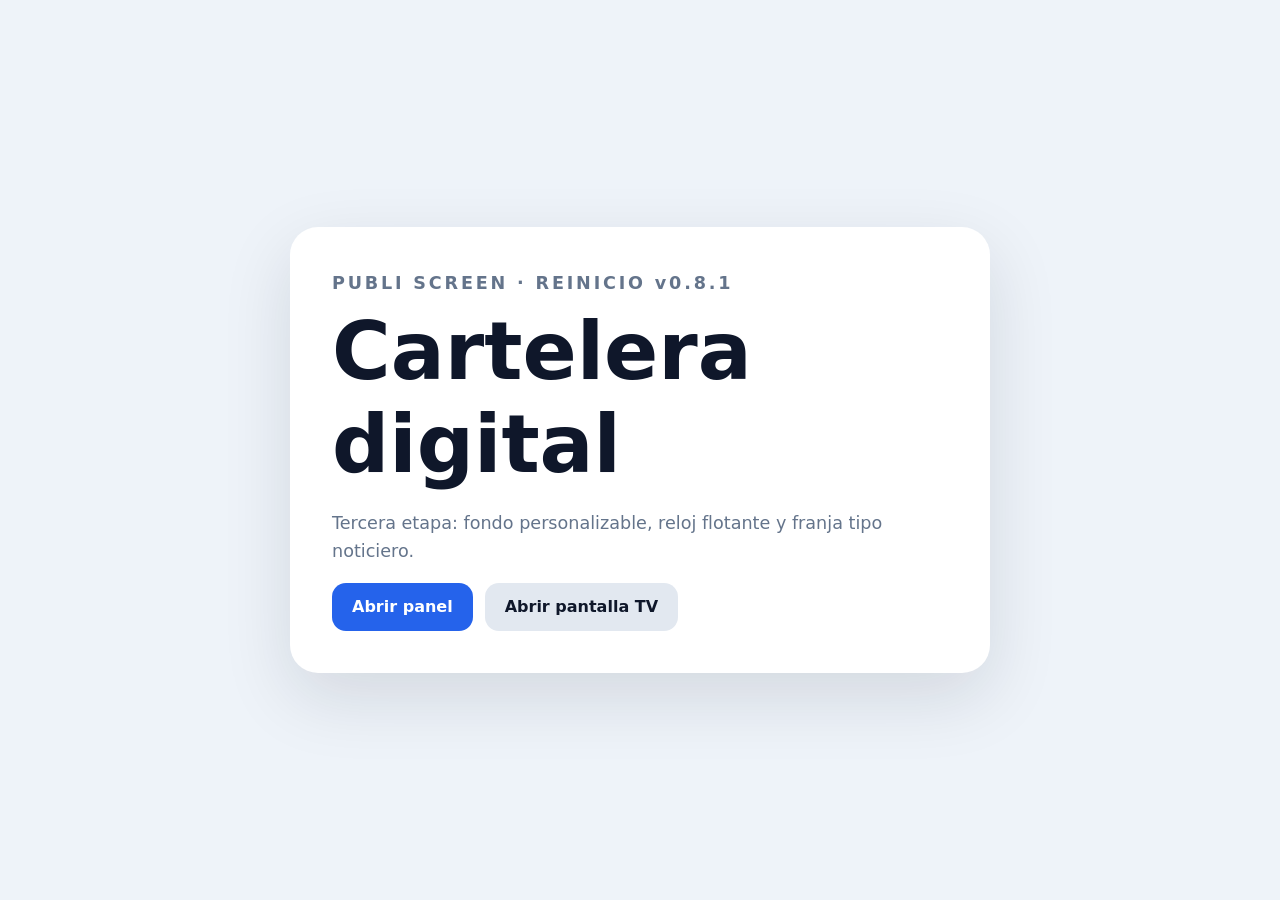
==== index.html @ 949a7314 "PUBLI SCREEN reinicio v0.8.1 - Recuperacion de TV" ====
<!doctype html>
<html lang="es">
<head>
  <meta charset="utf-8">
  <meta name="viewport" content="width=device-width,initial-scale=1">
  <title>PUBLI SCREEN — Reinicio</title>
  <link rel="stylesheet" href="styles.css">
</head>
<body class="landing">
  <main class="landing-card">
    <p class="eyebrow">PUBLI SCREEN · REINICIO v0.8.1</p>
    <h1>Cartelera digital</h1>
    <p>Tercera etapa: fondo personalizable, reloj flotante y franja tipo noticiero.</p>
    <div class="landing-actions">
      <a class="button primary" href="admin.html">Abrir panel</a>
      <a class="button secondary" href="tv.html">Abrir pantalla TV</a>
    </div>
  </main>
</body>
</html>
---- styles.css ----
* {
  box-sizing: border-box;
}

:root {
  font-family: Inter, ui-sans-serif, system-ui, -apple-system, BlinkMacSystemFont, "Segoe UI", sans-serif;
  color: #0f172a;
  background: #eef3f9;
}

body {
  margin: 0;
}

.hidden {
  display: none !important;
}

button,
input,
textarea,
select {
  font: inherit;
}

.button {
  display: inline-flex;
  min-height: 48px;
  padding: 12px 20px;
  align-items: center;
  justify-content: center;
  border: 0;
  border-radius: 14px;
  font-weight: 800;
  text-decoration: none;
  cursor: pointer;
}

.button.primary {
  color: white;
  background: #2563eb;
}

.button.secondary,
.button.ghost {
  color: #0f172a;
  background: #e2e8f0;
}

.button:disabled {
  opacity: .6;
  cursor: wait;
}

.eyebrow {
  margin: 0 0 8px;
  color: #2563eb;
  font-size: .82rem;
  font-weight: 900;
  letter-spacing: .16em;
}

.landing {
  display: grid;
  min-height: 100vh;
  padding: 24px;
  place-items: center;
}

.landing-card {
  width: min(100%, 700px);
  padding: 42px;
  border-radius: 28px;
  background: white;
  box-shadow: 0 24px 70px rgba(15, 23, 42, .12);
}

.landing-card h1 {
  margin: 0;
  font-size: clamp(2.5rem, 7vw, 5rem);
}

.landing-card p {
  color: #64748b;
  font-size: 1.1rem;
  line-height: 1.6;
}

.landing-actions {
  display: flex;
  gap: 12px;
  flex-wrap: wrap;
}

.admin-page {
  min-height: 100vh;
  background: #eef3f9;
}

.admin-shell {
  width: min(100% - 24px, 920px);
  margin: 0 auto;
  padding: 28px 0 70px;
}

.admin-header {
  display: flex;
  margin-bottom: 22px;
  align-items: flex-start;
  justify-content: space-between;
  gap: 16px;
}

.admin-header h1,
.panel h2 {
  margin: 0;
}

.badge,
.count {
  display: inline-flex;
  padding: 10px 14px;
  border-radius: 999px;
  color: #475569;
  background: #e2e8f0;
  font-weight: 800;
}

.badge.connected {
  color: #166534;
  background: #dcfce7;
}

.panel {
  margin-bottom: 22px;
  padding: 26px;
  border-radius: 24px;
  background: white;
  box-shadow: 0 16px 40px rgba(15, 23, 42, .08);
}

.stack {
  display: grid;
  gap: 12px;
}

label {
  margin-top: 5px;
  font-weight: 800;
}

input,
textarea,
select {
  width: 100%;
  padding: 15px 16px;
  border: 2px solid #d7e0ec;
  border-radius: 14px;
  outline: none;
  background: white;
}

input:focus,
textarea:focus {
  border-color: #2563eb;
}

textarea {
  min-height: 100px;
  resize: vertical;
}

.two-columns {
  display: grid;
  grid-template-columns: 1fr 1fr;
  gap: 14px;
}

.field-help {
  margin: -4px 0 4px;
  color: #64748b;
  font-size: .9rem;
}

.section-title {
  display: flex;
  margin-bottom: 18px;
  align-items: flex-start;
  justify-content: space-between;
  gap: 14px;
}

.message {
  margin: 16px 0 0;
  padding: 14px 16px;
  border-radius: 14px;
  color: #166534;
  background: #dcfce7;
  font-weight: 700;
}

.message.error {
  color: #991b1b;
  background: #fee2e2;
}

.admin-image-preview {
  display: grid;
  min-height: 300px;
  padding: 14px;
  place-items: center;
  overflow: hidden;
  border-radius: 18px;
  background: #0f172a;
}

.admin-image-preview span {
  color: #94a3b8;
}

.admin-image-preview img {
  display: block;
  width: auto;
  height: auto;
  max-width: 100%;
  max-height: 420px;
  object-fit: contain;
}

.admin-image-preview:not(.empty) span {
  display: none;
}

.offers-list {
  display: grid;
  gap: 10px;
}

.offer-list-item {
  display: grid;
  grid-template-columns: 72px 1fr auto;
  min-width: 0;
  padding: 10px;
  align-items: center;
  gap: 14px;
  border: 1px solid #e2e8f0;
  border-radius: 16px;
}

.offer-list-item img {
  width: 72px;
  height: 72px;
  object-fit: contain;
  border-radius: 10px;
  background: #f8fafc;
}

.offer-list-item div {
  display: grid;
  min-width: 0;
  gap: 4px;
}

.offer-list-item span {
  color: #64748b;
}

.icon-button {
  padding: 10px;
  border: 0;
  border-radius: 10px;
  color: #991b1b;
  background: #fee2e2;
  font-weight: 800;
  cursor: pointer;
}

.empty-list {
  color: #64748b;
}

/* TV */
.tv-page {
  width: 100vw;
  height: 100vh;
  overflow: hidden;
  background: linear-gradient(135deg, #163c88, #5922b5);
}

.tv-pair-view,
.tv-empty-view {
  display: grid;
  width: 100%;
  height: 100%;
  padding: 5vw;
  place-content: center;
  text-align: center;
  color: white;
}

.tv-brand {
  margin: 0 0 12px;
  color: #93c5fd;
  font-weight: 900;
  letter-spacing: .2em;
}

.tv-pair-view h1,
.tv-empty-view h1 {
  margin: 0;
  font-size: clamp(3rem, 7vw, 7rem);
}

.tv-pair-view > p,
.tv-empty-view > p {
  font-size: clamp(1.2rem, 2.2vw, 2.2rem);
}

.pairing-code {
  margin: 32px auto;
  padding: 20px 42px;
  border: 3px solid rgba(255,255,255,.3);
  border-radius: 24px;
  background: rgba(255,255,255,.1);
  font-size: clamp(4rem, 10vw, 10rem);
  font-weight: 900;
  letter-spacing: .12em;
}

.tv-offer-view {
  position: relative;
  width: 100%;
  height: 100%;
  padding: clamp(18px, 3vh, 34px) clamp(24px, 3vw, 58px) clamp(28px, 4vh, 46px);
}

.offer-card {
  display: grid;
  grid-template-columns: minmax(0, 46%) minmax(0, 54%);
  width: 100%;
  height: 100%;
  min-height: 0;
  gap: clamp(18px, 2.4vw, 42px);
  padding: clamp(24px, 3vw, 54px);
  overflow: hidden;
  border-radius: clamp(24px, 3vw, 50px);
  background: white;
  box-shadow: 0 24px 70px rgba(0,0,0,.25);
}

.offer-copy {
  display: flex;
  min-width: 0;
  min-height: 0;
  flex-direction: column;
  justify-content: center;
  overflow: hidden;
}

.offer-label {
  width: fit-content;
  padding: 10px 18px;
  border-radius: 10px;
  background: #facc15;
  font-size: clamp(.8rem, 1.2vw, 1.35rem);
  font-weight: 950;
}

.offer-copy h1 {
  margin: clamp(14px, 2vh, 28px) 0 10px;
  overflow-wrap: anywhere;
  color: #07142d;
  font-size: clamp(2.6rem, 5.8vw, 7rem);
  line-height: .94;
}

.offer-copy > p {
  margin: 0 0 clamp(18px, 3vh, 34px);
  color: #374151;
  font-size: clamp(1rem, 1.8vw, 2rem);
  font-weight: 750;
  line-height: 1.25;
}

.price-grid {
  display: grid;
  grid-template-columns: 1fr 1fr;
  width: min(100%, 650px);
  gap: clamp(12px, 1.5vw, 24px);
}

.price-box {
  display: grid;
  min-height: clamp(120px, 19vh, 210px);
  padding: clamp(16px, 2vw, 30px);
  align-content: center;
  border-radius: clamp(18px, 2vw, 30px);
}

.price-box span {
  font-size: clamp(.85rem, 1.2vw, 1.4rem);
  font-weight: 950;
  letter-spacing: .08em;
}

.price-box strong {
  font-size: clamp(2.2rem, 4vw, 5rem);
  line-height: 1;
}

.price-box.previous {
  position: relative;
  color: white;
  background: #173f8b;
}

.price-box.previous::after {
  content: "";
  position: absolute;
  left: 12%;
  right: 12%;
  bottom: 42%;
  height: 6px;
  border-radius: 999px;
  background: #ef4444;
  transform: rotate(-10deg);
}

.price-box.current {
  background: #fbbf24;
}

.saving-box {
  display: flex;
  width: min(100%, 650px);
  margin-top: clamp(12px, 2vh, 24px);
  padding: clamp(14px, 1.7vw, 24px);
  align-items: baseline;
  gap: 12px;
  border-radius: clamp(16px, 2vw, 26px);
  color: #08783f;
  background: #dcfce7;
}

.saving-box span {
  font-size: clamp(1rem, 1.3vw, 1.55rem);
  font-weight: 950;
}

.saving-box strong {
  font-size: clamp(1.7rem, 2.6vw, 3.2rem);
}

.offer-image-frame {
  display: grid;
  width: 100%;
  height: 100%;
  min-width: 0;
  min-height: 0;
  padding: clamp(8px, 1vw, 18px);
  place-items: center;
  overflow: hidden;
  border: 1px solid #e2e8f0;
  border-radius: clamp(20px, 2.5vw, 38px);
  background: white;
}

.offer-image-frame img {
  display: block;
  width: auto;
  height: auto;
  max-width: 100%;
  max-height: 100%;
  object-fit: contain;
  object-position: center;
}

.tv-progress {
  position: absolute;
  right: 0;
  bottom: 0;
  left: 0;
  height: 8px;
  background: rgba(255,255,255,.22);
}

.tv-progress div {
  width: 100%;
  height: 100%;
  background: #facc15;
  transform-origin: left;
}

.slide-counter {
  position: absolute;
  top: 18px;
  right: 28px;
  color: white;
  font-size: clamp(1rem, 1.5vw, 1.6rem);
  font-weight: 900;
}

@keyframes progress {
  from { transform: scaleX(0); }
  to { transform: scaleX(1); }
}

@media (max-width: 700px) {
  .two-columns {
    grid-template-columns: 1fr;
  }

  .admin-header {
    flex-direction: column;
  }
}

@media (max-height: 760px) {
  .tv-offer-view {
    padding: 14px 24px 24px;
  }

  .offer-card {
    padding: 18px 24px;
  }

  .offer-copy h1 {
    font-size: clamp(2.2rem, 4.8vw, 5rem);
    margin-top: 10px;
  }

  .offer-copy > p {
    margin-bottom: 12px;
  }

  .price-box {
    min-height: 100px;
    padding: 13px 18px;
  }

  .saving-box {
    margin-top: 10px;
    padding: 10px 15px;
  }
}


/* REINICIO v0.2 — LISTA DE REPRODUCCIÓN */
.offer-list-item {
  grid-template-columns: 42px 72px minmax(0, 1fr) auto;
}

.position-number {
  display: grid;
  width: 36px;
  height: 36px;
  place-items: center;
  border-radius: 999px;
  color: #1d4ed8;
  background: #dbeafe;
  font-weight: 900;
}

.offer-list-copy small {
  color: #64748b;
}

.offer-list-item.paused {
  opacity: .62;
  background: #f8fafc;
}

.playlist-actions {
  display: grid;
  grid-template-columns: repeat(2, minmax(42px, auto));
  gap: 7px;
}

.playlist-actions .icon-button {
  color: #0f172a;
  background: #e2e8f0;
}

.playlist-actions .delete-offer {
  color: #991b1b;
  background: #fee2e2;
}

.playlist-actions button:disabled {
  opacity: .35;
  cursor: not-allowed;
}

.offer-image-frame img {
  opacity: 1;
  transition: opacity .25s ease;
}

.offer-image-frame img.changing {
  opacity: .2;
}

@media (max-width: 700px) {
  .offer-list-item {
    grid-template-columns: 36px 64px minmax(0, 1fr);
  }

  .playlist-actions {
    grid-column: 1 / -1;
    grid-template-columns: repeat(4, 1fr);
  }
}

.background-preview{display:grid;min-height:280px;padding:12px;place-items:center;overflow:hidden;border-radius:18px;background:#0f172a}
.background-preview span{color:#94a3b8}.background-preview img{display:block;width:100%;max-height:420px;object-fit:contain}.background-preview:not(.empty) span{display:none}
.switch-row{display:flex;align-items:center;gap:12px}.switch-row input{width:22px;height:22px}
.tv-offer-view{position:relative;display:grid;width:100%;height:100%;padding:clamp(28px,4vh,54px) clamp(28px,4vw,72px) clamp(72px,10vh,110px);place-items:center;overflow:hidden;isolation:isolate}
.tv-background,.tv-background-shade{position:absolute;inset:0;z-index:-3}.tv-background{background-position:center;background-size:cover;background-repeat:no-repeat}.tv-background:not(.has-background){background:linear-gradient(135deg,#163c88,#5922b5)}.tv-background-shade{z-index:-2;background:rgba(4,15,40,.12)}
.offer-window{display:grid;grid-template-columns:minmax(0,46%) minmax(0,54%);width:min(100%,1720px);height:min(72vh,760px);min-height:0;gap:clamp(18px,2.4vw,42px);padding:clamp(24px,3vw,54px);overflow:hidden;border:1px solid rgba(255,255,255,.65);border-radius:clamp(24px,3vw,50px);background:rgba(255,255,255,.95);box-shadow:0 24px 70px rgba(0,0,0,.28);backdrop-filter:blur(5px)}
.floating-clock{position:absolute;top:clamp(16px,2.2vh,30px);right:clamp(24px,3vw,56px);display:grid;z-index:5;min-width:150px;padding:12px 18px;justify-items:end;border:1px solid rgba(255,255,255,.35);border-radius:18px;color:#fff;background:rgba(9,20,48,.7);box-shadow:0 10px 24px rgba(0,0,0,.22);backdrop-filter:blur(8px)}
.floating-clock strong{font-size:clamp(1.5rem,2.2vw,2.7rem);line-height:1}.floating-clock span{margin-top:4px;color:#dbeafe;font-size:clamp(.75rem,1vw,1.05rem);font-weight:750}
.slide-counter{position:absolute;top:clamp(18px,2.4vh,32px);left:clamp(24px,3vw,56px);z-index:5;padding:10px 15px;border-radius:999px;background:rgba(9,20,48,.66);backdrop-filter:blur(8px)}
.ticker-bar{position:absolute;right:0;bottom:8px;left:0;z-index:6;height:clamp(52px,7vh,76px);overflow:hidden;border-top:2px solid rgba(255,255,255,.45);border-bottom:2px solid rgba(255,255,255,.45);color:#fff;background:linear-gradient(90deg,#dc2626,#f59e0b);box-shadow:0 -10px 24px rgba(0,0,0,.18)}
.ticker-track{display:flex;width:max-content;height:100%;align-items:center;gap:80px;white-space:nowrap;font-size:clamp(1.1rem,1.7vw,2rem);font-weight:950;letter-spacing:.04em;will-change:transform}.ticker-track span{display:inline-block;padding-left:40px}
.ticker-track.running[data-direction="left"]{animation-name:tickerLeft;animation-timing-function:linear;animation-iteration-count:infinite}.ticker-track.running[data-direction="right"]{animation-name:tickerRight;animation-timing-function:linear;animation-iteration-count:infinite}
.ticker-track.running[data-speed="slow"]{animation-duration:34s}.ticker-track.running[data-speed="normal"]{animation-duration:22s}.ticker-track.running[data-speed="fast"]{animation-duration:13s}
@keyframes tickerLeft{from{transform:translateX(0)}to{transform:translateX(-50%)}}@keyframes tickerRight{from{transform:translateX(-50%)}to{transform:translateX(0)}}
.tv-progress{bottom:0;z-index:8}
@media(max-height:760px){.tv-offer-view{padding:16px 24px 66px}.offer-window{height:min(76vh,650px);padding:18px 24px}.floating-clock{top:8px;right:18px;padding:8px 12px}.slide-counter{top:8px;left:18px}.ticker-bar{height:52px}}

/* v0.3.1 — ajuste visual sobre fondo IA. Motor de imágenes intacto. */
.tv-offer-view{
  padding:clamp(150px,18vh,210px) clamp(28px,3vw,58px) clamp(78px,9vh,100px);
  align-items:center;
}
.offer-window{
  width:min(96%,1720px);
  height:min(58vh,610px);
  padding:clamp(20px,2.2vw,38px);
  gap:clamp(16px,2vw,32px);
}
.slide-counter{
  top:clamp(92px,11vh,122px);
  left:clamp(22px,2.5vw,44px);
  padding:7px 13px;
  font-size:clamp(.9rem,1.15vw,1.25rem);
  background:rgba(9,20,48,.72);
  box-shadow:0 7px 18px rgba(0,0,0,.18);
}
.floating-clock{
  top:clamp(92px,11vh,122px);
  right:clamp(22px,2.5vw,44px);
  min-width:128px;
  padding:8px 13px;
  border-radius:14px;
}
.floating-clock strong{font-size:clamp(1.25rem,1.7vw,2rem)}
.floating-clock span{font-size:clamp(.68rem,.85vw,.9rem)}
.ticker-bar{bottom:8px}
.ticker-track{padding-left:100vw}
.ticker-track.running[data-direction="left"]{animation-name:tickerEnterLeft}
.ticker-track.running[data-direction="right"]{animation-name:tickerEnterRight}
@keyframes tickerEnterLeft{
  from{transform:translateX(0)}
  to{transform:translateX(calc(-100% - 100vw))}
}
@keyframes tickerEnterRight{
  from{transform:translateX(calc(-100% - 100vw))}
  to{transform:translateX(0)}
}
@media(max-height:760px){
  .tv-offer-view{padding:110px 24px 64px}
  .offer-window{height:58vh;padding:16px 22px}
  .slide-counter{top:70px;left:18px}
  .floating-clock{top:70px;right:18px}
}


/* v0.3.2 — fondo IA visible, sin barra superior oscura */

/* Recupera el espacio superior para mostrar el encabezado del fondo. */
.tv-offer-view {
  padding:
    clamp(210px, 24vh, 280px)
    clamp(28px, 3vw, 56px)
    clamp(84px, 10vh, 104px) !important;
  align-items: start !important;
}

/* Ventana de ofertas más baja y compacta. */
.offer-window {
  width: min(95%, 1680px) !important;
  height: min(54vh, 560px) !important;
  margin-top: 0 !important;
  padding: clamp(18px, 2vw, 34px) !important;
  gap: clamp(16px, 1.8vw, 30px) !important;
  border-radius: clamp(22px, 2.4vw, 42px) !important;
}

/* Elimina cualquier efecto de franja superior heredado. */
.slide-counter,
.floating-clock {
  box-shadow: 0 8px 20px rgba(0, 0, 0, .2) !important;
  backdrop-filter: blur(8px) !important;
}

/* Contador pequeño, sin barra de ancho completo. */
.slide-counter {
  top: clamp(170px, 19vh, 220px) !important;
  left: clamp(22px, 2.5vw, 44px) !important;
  width: auto !important;
  min-width: 64px !important;
  padding: 8px 14px !important;
  border-radius: 999px !important;
  font-size: clamp(.9rem, 1.1vw, 1.2rem) !important;
  line-height: 1 !important;
  background: rgba(9, 20, 48, .78) !important;
}

/* Reloj pequeño y flotante. */
.floating-clock {
  top: clamp(164px, 18.5vh, 214px) !important;
  right: clamp(22px, 2.5vw, 44px) !important;
  min-width: 132px !important;
  padding: 9px 14px !important;
  border-radius: 16px !important;
  background: rgba(9, 20, 48, .78) !important;
}

.floating-clock strong {
  font-size: clamp(1.2rem, 1.55vw, 1.8rem) !important;
}

.floating-clock span {
  font-size: clamp(.68rem, .8vw, .9rem) !important;
}

/* Mantiene despejada la zona del noticiero. */
.ticker-bar {
  bottom: 8px !important;
  height: clamp(52px, 6.5vh, 70px) !important;
}

/* Ajuste especial para TVs 720p/768p. */
@media (max-height: 800px) {
  .tv-offer-view {
    padding:
      155px
      24px
      68px !important;
  }

  .offer-window {
    height: 55vh !important;
    padding: 16px 22px !important;
  }

  .slide-counter {
    top: 118px !important;
    left: 18px !important;
  }

  .floating-clock {
    top: 112px !important;
    right: 18px !important;
  }

  .ticker-bar {
    height: 52px !important;
  }
}


/* ==========================================================
   REINICIO v0.4 — DOS OFERTAS POR PANTALLA
   No modifica el motor de carga ni el ajuste de las imágenes.
   ========================================================== */

.two-offer-mode {
  display: block !important;
  padding: 0 !important;
}

/* Sin barra superior: contador y reloj son cápsulas independientes. */
.pair-counter {
  position: absolute;
  top: clamp(18px, 2.2vh, 28px);
  left: clamp(22px, 2.5vw, 44px);
  z-index: 10;
  width: auto;
  min-width: 72px;
  padding: 8px 15px;
  border-radius: 999px;
  color: white;
  background: rgba(7, 20, 49, .78);
  box-shadow: 0 8px 20px rgba(0, 0, 0, .22);
  backdrop-filter: blur(8px);
  font-size: clamp(.9rem, 1.15vw, 1.25rem);
  font-weight: 900;
  line-height: 1;
  text-align: center;
}

.two-offer-mode .floating-clock {
  top: clamp(14px, 1.8vh, 24px) !important;
  right: clamp(22px, 2.5vw, 44px) !important;
  min-width: 130px !important;
  padding: 8px 13px !important;
  border-radius: 15px !important;
}

/* Deja visible el encabezado diseñado en el fondo IA. */
.offers-window {
  position: absolute;
  top: clamp(220px, 26vh, 300px);
  right: clamp(28px, 3vw, 54px);
  bottom: clamp(82px, 9vh, 102px);
  left: clamp(28px, 3vw, 54px);
  display: grid;
  grid-template-columns: repeat(2, minmax(0, 1fr));
  gap: clamp(16px, 1.5vw, 28px);
  min-width: 0;
  min-height: 0;
  z-index: 3;
}

.compact-offer-card {
  display: grid;
  grid-template-columns: minmax(0, 42%) minmax(0, 58%);
  min-width: 0;
  min-height: 0;
  height: 100%;
  overflow: hidden;
  border: 1px solid rgba(255, 255, 255, .7);
  border-radius: clamp(20px, 2vw, 34px);
  background: rgba(255, 255, 255, .96);
  box-shadow: 0 18px 45px rgba(0, 0, 0, .22);
  backdrop-filter: blur(5px);
}

.compact-image-frame {
  display: grid;
  min-width: 0;
  min-height: 0;
  padding: clamp(12px, 1.3vw, 22px);
  place-items: center;
  overflow: hidden;
  background: white;
}

.compact-image-frame img {
  display: block;
  width: auto;
  height: auto;
  max-width: 100%;
  max-height: 100%;
  object-fit: contain;
  object-position: center;
  opacity: 1;
  transition: opacity .22s ease;
}

.compact-image-frame img.changing {
  opacity: .18;
}

.compact-offer-copy {
  display: flex;
  min-width: 0;
  min-height: 0;
  padding: clamp(16px, 1.6vw, 28px);
  flex-direction: column;
  justify-content: center;
  overflow: hidden;
}

.compact-label {
  width: fit-content;
  padding: 7px 12px;
  border-radius: 8px;
  color: #0f172a;
  background: #facc15;
  font-size: clamp(.65rem, .78vw, .9rem);
  font-weight: 950;
}

.compact-offer-copy h2 {
  margin: clamp(8px, 1vh, 13px) 0 4px;
  overflow: hidden;
  color: #07142d;
  text-overflow: ellipsis;
  white-space: nowrap;
  font-size: clamp(1.65rem, 2.3vw, 3rem);
  line-height: 1;
}

.compact-offer-copy > p {
  display: -webkit-box;
  min-height: 2.3em;
  margin: 0 0 clamp(10px, 1.2vh, 16px);
  overflow: hidden;
  color: #475569;
  font-size: clamp(.78rem, .95vw, 1.12rem);
  font-weight: 700;
  line-height: 1.15;
  -webkit-box-orient: vertical;
  -webkit-line-clamp: 2;
}

.compact-prices {
  display: grid;
  grid-template-columns: 1fr 1fr;
  gap: clamp(8px, .8vw, 13px);
}

.compact-before,
.compact-now {
  display: grid;
  min-width: 0;
  min-height: clamp(78px, 10vh, 112px);
  padding: clamp(10px, 1vw, 16px);
  align-content: center;
  border-radius: clamp(13px, 1.3vw, 20px);
}

.compact-before {
  position: relative;
  color: white;
  background: #173f8b;
}

.compact-before::after {
  content: "";
  position: absolute;
  left: 12%;
  right: 12%;
  top: 58%;
  height: 5px;
  border-radius: 999px;
  background: #ef4444;
  transform: rotate(-9deg);
}

.compact-now {
  color: #07142d;
  background: #fbbf24;
}

.compact-before span,
.compact-now span,
.compact-saving span {
  font-size: clamp(.62rem, .74vw, .84rem);
  font-weight: 950;
  letter-spacing: .06em;
}

.compact-before strong,
.compact-now strong {
  overflow: hidden;
  text-overflow: ellipsis;
  white-space: nowrap;
  font-size: clamp(1.55rem, 2vw, 2.7rem);
  line-height: 1;
}

.compact-saving {
  display: flex;
  min-width: 0;
  margin-top: clamp(8px, 1vh, 13px);
  padding: clamp(9px, .9vw, 14px);
  align-items: baseline;
  gap: 8px;
  overflow: hidden;
  border-radius: clamp(12px, 1.2vw, 18px);
  color: #08783f;
  background: #dcfce7;
}

.compact-saving strong {
  overflow: hidden;
  text-overflow: ellipsis;
  white-space: nowrap;
  font-size: clamp(1.15rem, 1.55vw, 2rem);
}

/* Cuando queda una oferta sin pareja, ocupa el centro sin ampliar la imagen. */
.offers-window.single-offer {
  grid-template-columns: minmax(0, 820px);
  justify-content: center;
}

.offers-window.single-offer .compact-offer-card {
  width: min(100%, 820px);
}

/* Noticiero y progreso permanecen abajo. */
.two-offer-mode .ticker-bar {
  bottom: 8px !important;
  height: clamp(52px, 6.5vh, 70px) !important;
}

.two-offer-mode .tv-progress {
  bottom: 0 !important;
}

/* TVs 720p y 768p */
@media (max-height: 800px) {
  .offers-window {
    top: 175px;
    right: 22px;
    bottom: 66px;
    left: 22px;
    gap: 14px;
  }

  .compact-offer-copy {
    padding: 13px 16px;
  }

  .compact-offer-copy h2 {
    font-size: clamp(1.45rem, 2vw, 2.3rem);
  }

  .compact-offer-copy > p {
    margin-bottom: 8px;
    -webkit-line-clamp: 1;
  }

  .compact-before,
  .compact-now {
    min-height: 72px;
    padding: 9px 11px;
  }

  .compact-before strong,
  .compact-now strong {
    font-size: clamp(1.35rem, 1.75vw, 2.15rem);
  }

  .compact-saving {
    margin-top: 7px;
    padding: 8px 10px;
  }

  .two-offer-mode .ticker-bar {
    height: 50px !important;
  }
}


/* ==========================================================
   PUBLI SCREEN v0.4.1 — LAYOUT BASADO EN LA REFERENCIA
   Mantiene intactos Supabase y el motor de imágenes.
   ========================================================== */

/* La TV ocupa exactamente el viewport y el fondo nunca se sale. */
body.tv-page {
  width: 100%;
  height: 100%;
  overflow: hidden !important;
}

body.tv-page,
.tv-offer-view {
  width: 100vw !important;
  height: 100vh !important;
  min-height: 0 !important;
  overflow: hidden !important;
}

.two-offer-mode {
  position: relative !important;
  display: block !important;
  width: 100vw !important;
  height: 100vh !important;
  padding: 0 !important;
  overflow: hidden !important;
  background: #082d6b;
}

/* El fondo se ajusta completo dentro de la TV, sin desbordarse arriba. */
.tv-background {
  position: absolute !important;
  inset: 0 !important;
  width: 100% !important;
  height: 100% !important;
  z-index: -3 !important;
  background-position: center center !important;
  background-repeat: no-repeat !important;
  background-size: 100% 100% !important;
}

.tv-background-shade {
  display: none !important;
}

/* Contador flotante, pequeño y limpio. */
.pair-counter {
  position: absolute !important;
  top: 2.1vh !important;
  left: 1.5vw !important;
  z-index: 20 !important;
  min-width: 76px !important;
  width: auto !important;
  padding: .7vh 1vw !important;
  border: 1px solid rgba(255,255,255,.28) !important;
  border-radius: 999px !important;
  color: #fff !important;
  background: rgba(7,20,49,.86) !important;
  box-shadow: 0 8px 20px rgba(0,0,0,.24) !important;
  backdrop-filter: blur(8px) !important;
  font-size: clamp(.95rem,1.25vw,1.35rem) !important;
  font-weight: 900 !important;
  line-height: 1 !important;
  text-align: center !important;
}

/* Reloj flotante compacto. */
.two-offer-mode .floating-clock {
  position: absolute !important;
  top: 1.5vh !important;
  right: 1.4vw !important;
  z-index: 20 !important;
  min-width: 150px !important;
  padding: .8vh .9vw !important;
  border: 1px solid rgba(255,255,255,.3) !important;
  border-radius: 18px !important;
  color: #fff !important;
  background: rgba(7,20,49,.86) !important;
  box-shadow: 0 8px 20px rgba(0,0,0,.24) !important;
  backdrop-filter: blur(8px) !important;
}

.two-offer-mode .floating-clock strong {
  font-size: clamp(1.35rem,1.8vw,2.1rem) !important;
}

.two-offer-mode .floating-clock span {
  margin-top: 3px !important;
  font-size: clamp(.7rem,.88vw,.95rem) !important;
}

/* Área central: dos tarjetas iguales y completamente visibles. */
.offers-window {
  position: absolute !important;
  top: 33.2vh !important;
  right: 2.6vw !important;
  bottom: 10.8vh !important;
  left: 2.6vw !important;
  z-index: 5 !important;
  display: grid !important;
  grid-template-columns: repeat(2, minmax(0, 1fr)) !important;
  gap: 1.35vw !important;
  min-width: 0 !important;
  min-height: 0 !important;
  overflow: visible !important;
}

/* Cada tarjeta se divide como en la referencia:
   imagen a la izquierda y datos a la derecha. */
.compact-offer-card {
  display: grid !important;
  grid-template-columns: minmax(0, 54%) minmax(0, 46%) !important;
  width: 100% !important;
  height: 100% !important;
  min-width: 0 !important;
  min-height: 0 !important;
  overflow: hidden !important;
  border: 1px solid rgba(255,255,255,.8) !important;
  border-radius: clamp(22px,2vw,36px) !important;
  background: rgba(255,255,255,.975) !important;
  box-shadow: 0 18px 45px rgba(0,0,0,.22) !important;
  backdrop-filter: blur(4px) !important;
}

/* Imagen completa, centrada y sin alteraciones. */
.compact-image-frame {
  display: grid !important;
  min-width: 0 !important;
  min-height: 0 !important;
  height: 100% !important;
  padding: clamp(14px,1.4vw,24px) !important;
  place-items: center !important;
  overflow: hidden !important;
  background: #fff !important;
}

.compact-image-frame img {
  display: block !important;
  width: auto !important;
  height: auto !important;
  max-width: 100% !important;
  max-height: 100% !important;
  object-fit: contain !important;
  object-position: center center !important;
}

/* Columna de información compacta para que nada se corte. */
.compact-offer-copy {
  display: flex !important;
  min-width: 0 !important;
  min-height: 0 !important;
  height: 100% !important;
  padding: clamp(16px,1.45vw,26px) !important;
  flex-direction: column !important;
  justify-content: center !important;
  overflow: hidden !important;
}

.compact-label {
  padding: 6px 11px !important;
  border-radius: 8px !important;
  font-size: clamp(.62rem,.72vw,.82rem) !important;
}

.compact-offer-copy h2 {
  margin: .8vh 0 .35vh !important;
  overflow: hidden !important;
  text-overflow: ellipsis !important;
  white-space: nowrap !important;
  font-size: clamp(1.75rem,2.3vw,3rem) !important;
  line-height: 1 !important;
}

.compact-offer-copy > p {
  display: -webkit-box !important;
  min-height: 0 !important;
  margin: 0 0 1.2vh !important;
  overflow: hidden !important;
  color: #475569 !important;
  font-size: clamp(.78rem,.95vw,1.12rem) !important;
  font-weight: 750 !important;
  line-height: 1.15 !important;
  -webkit-box-orient: vertical !important;
  -webkit-line-clamp: 3 !important;
}

/* Precios apilados verticalmente, como la referencia. */
.compact-prices {
  display: grid !important;
  grid-template-columns: 1fr !important;
  gap: .8vh !important;
}

.compact-before,
.compact-now {
  min-height: 0 !important;
  padding: clamp(9px,.8vw,14px) !important;
  border-radius: clamp(12px,1vw,18px) !important;
}

.compact-before strong,
.compact-now strong {
  font-size: clamp(1.45rem,1.9vw,2.5rem) !important;
}

.compact-saving {
  margin-top: .8vh !important;
  padding: clamp(8px,.75vw,12px) !important;
  border-radius: clamp(12px,1vw,18px) !important;
}

.compact-saving strong {
  font-size: clamp(1.1rem,1.45vw,1.85rem) !important;
}

/* Una oferta sin pareja se muestra centrada, sin estirarla. */
.offers-window.single-offer {
  grid-template-columns: minmax(0, 920px) !important;
  justify-content: center !important;
}

.offers-window.single-offer .compact-offer-card {
  width: min(100%,920px) !important;
}

/* Franja inferior fija; el fondo termina justo antes de ella. */
.two-offer-mode .ticker-bar {
  position: absolute !important;
  right: 0 !important;
  bottom: 1.1vh !important;
  left: 0 !important;
  z-index: 30 !important;
  height: 7.8vh !important;
  min-height: 54px !important;
  max-height: 78px !important;
  overflow: hidden !important;
}

.two-offer-mode .tv-progress {
  position: absolute !important;
  right: 0 !important;
  bottom: 0 !important;
  left: 0 !important;
  z-index: 31 !important;
}

/* Mantiene el texto continuo sin desbordar el viewport. */
.ticker-track {
  max-width: none !important;
}

/* Ajuste específico para 1366x768 y 1280x720. */
@media (max-height: 800px) {
  .offers-window {
    top: 32.4vh !important;
    right: 2.2vw !important;
    bottom: 9.6vh !important;
    left: 2.2vw !important;
    gap: 1.1vw !important;
  }

  .compact-offer-card {
    grid-template-columns: minmax(0,55%) minmax(0,45%) !important;
  }

  .compact-offer-copy {
    padding: 12px 15px !important;
  }

  .compact-offer-copy h2 {
    font-size: clamp(1.45rem,2vw,2.25rem) !important;
  }

  .compact-offer-copy > p {
    margin-bottom: 7px !important;
    font-size: clamp(.72rem,.86vw,.95rem) !important;
    -webkit-line-clamp: 2 !important;
  }

  .compact-before,
  .compact-now {
    padding: 8px 10px !important;
  }

  .compact-before strong,
  .compact-now strong {
    font-size: clamp(1.3rem,1.7vw,2.05rem) !important;
  }

  .compact-saving {
    margin-top: 6px !important;
    padding: 7px 9px !important;
  }

  .two-offer-mode .ticker-bar {
    height: 6.7vh !important;
    min-height: 48px !important;
  }
}


/* ==========================================================
   v0.4.2 — RECUPERA SCROLL Y FIJA DOS COLUMNAS
   ========================================================== */

/* PANEL: scroll vertical restaurado en teléfono y computadora. */
html:has(body.admin-page) {
  width: 100% !important;
  height: auto !important;
  min-height: 100% !important;
  overflow-x: hidden !important;
  overflow-y: auto !important;
}

body.admin-page {
  width: 100% !important;
  height: auto !important;
  min-height: 100vh !important;
  overflow-x: hidden !important;
  overflow-y: auto !important;
  touch-action: pan-y !important;
  overscroll-behavior-y: auto !important;
}

.admin-shell {
  min-height: 100vh !important;
  overflow: visible !important;
}

/* TV: cuando existen dos ofertas, ambas quedan obligatoriamente
   en la misma fila y nunca una encima de la otra. */
.offers-window:not(.single-offer) {
  display: grid !important;
  grid-template-columns: repeat(2, minmax(0, 1fr)) !important;
  grid-template-rows: minmax(0, 1fr) !important;
  grid-auto-flow: column !important;
  align-items: stretch !important;
}

.offers-window:not(.single-offer) #offerCard1 {
  grid-column: 1 !important;
  grid-row: 1 !important;
}

.offers-window:not(.single-offer) #offerCard2 {
  grid-column: 2 !important;
  grid-row: 1 !important;
}

/* Una sola oferta usa el centro sin alterar el diseño de dos columnas. */
.offers-window.single-offer {
  display: grid !important;
  grid-template-columns: minmax(0, 920px) !important;
  grid-template-rows: minmax(0, 1fr) !important;
  justify-content: center !important;
}

.offers-window.single-offer #offerCard1 {
  grid-column: 1 !important;
  grid-row: 1 !important;
}

/* Seguridad adicional para que las tarjetas no creen otra fila. */
.compact-offer-card {
  max-height: 100% !important;
  align-self: stretch !important;
}

/* v0.4.3 — transiciones */
.offers-window{transform-origin:center center;will-change:transform,opacity}
.offers-window.transition-fade.transition-active{animation:offerFade .7s ease both}
@keyframes offerFade{from{opacity:0}to{opacity:1}}
.offers-window.transition-slide-left.transition-active{animation:offerSlideLeft .72s cubic-bezier(.22,.7,.25,1) both}
@keyframes offerSlideLeft{from{opacity:0;transform:translateX(7vw)}to{opacity:1;transform:translateX(0)}}
.offers-window.transition-slide-right.transition-active{animation:offerSlideRight .72s cubic-bezier(.22,.7,.25,1) both}
@keyframes offerSlideRight{from{opacity:0;transform:translateX(-7vw)}to{opacity:1;transform:translateX(0)}}
.offers-window.transition-zoom-in.transition-active{animation:offerZoomIn .7s ease both}
@keyframes offerZoomIn{from{opacity:0;transform:scale(.91)}to{opacity:1;transform:scale(1)}}
.offers-window.transition-zoom-out.transition-active{animation:offerZoomOut .7s ease both}
@keyframes offerZoomOut{from{opacity:0;transform:scale(1.08)}to{opacity:1;transform:scale(1)}}
.offers-window.transition-rise.transition-active{animation:offerRise .72s ease both}
@keyframes offerRise{from{opacity:0;transform:translateY(5vh)}to{opacity:1;transform:translateY(0)}}
.offers-window.transition-drop.transition-active{animation:offerDrop .72s ease both}
@keyframes offerDrop{from{opacity:0;transform:translateY(-5vh)}to{opacity:1;transform:translateY(0)}}

/* ticker más lento */
.ticker-track.running[data-speed="slow"]{animation-duration:70s!important}
.ticker-track.running[data-speed="normal"]{animation-duration:48s!important}
.ticker-track.running[data-speed="fast"]{animation-duration:30s!important}

/* v0.5 — AVISOS + CARRUSEL */
.notice-cta {
  margin-top: clamp(12px,1.4vh,18px);
  padding: clamp(12px,1vw,16px);
  border-radius: 16px;
  color: white;
  background: linear-gradient(90deg,#2563eb,#7c3aed);
  font-size: clamp(.9rem,1.05vw,1.2rem);
  font-weight: 950;
  text-align: center;
  letter-spacing: .03em;
}
.compact-offer-card.notice-card .compact-label { background: linear-gradient(90deg,#7c3aed,#db2777); color:white; }
.compact-offer-card.notice-card .compact-offer-copy h2 { white-space: normal !important; line-height: 1.04 !important; }
.compact-offer-card.notice-card .compact-offer-copy > p { -webkit-line-clamp: 5 !important; font-size: clamp(.88rem,1.05vw,1.2rem) !important; }
.compact-image-frame.no-media { background: linear-gradient(145deg,#eef2ff,#fdf2f8); position:relative; }
.compact-image-frame.no-media::after { content:"AVISO"; color:#7c3aed; font-size:clamp(2rem,3vw,4rem); font-weight:950; letter-spacing:.12em; opacity:.16; }
.list-media-placeholder { display:grid; width:72px; height:72px; place-items:center; border-radius:12px; background:#ede9fe; color:#6d28d9; font-size:.72rem; font-weight:950; }

/* Carrusel 3D: el par entra como una tarjeta de carrusel. */
.offers-window.transition-carousel { perspective: 1600px; }
.offers-window.transition-carousel.transition-active { animation: offerCarousel .88s cubic-bezier(.2,.72,.2,1) both; }
@keyframes offerCarousel {
  0% { opacity:0; transform:translateX(13vw) rotateY(-10deg) scale(.94); }
  65% { opacity:1; transform:translateX(-1vw) rotateY(1.5deg) scale(1.005); }
  100% { opacity:1; transform:translateX(0) rotateY(0) scale(1); }
}


/* ==========================================================
   PUBLI SCREEN v0.6 — TEMAS Y FONDOS PERSONALIZADOS
   ========================================================== */

.background-mode-panel {
  display: block;
}

.preset-theme-grid {
  display: grid;
  grid-template-columns: repeat(2, minmax(0, 1fr));
  gap: 14px;
}

.preset-theme-card {
  display: grid;
  gap: 8px;
  padding: 9px;
  overflow: hidden;
  border: 3px solid transparent;
  border-radius: 18px;
  color: #0f172a;
  background: #eef3f9;
  cursor: pointer;
  text-align: left;
  transition: transform .18s ease, border-color .18s ease, box-shadow .18s ease;
}

.preset-theme-card:hover {
  transform: translateY(-2px);
}

.preset-theme-card.selected {
  border-color: #2563eb;
  box-shadow: 0 0 0 4px rgba(37, 99, 235, .12);
}

.preset-theme-card img {
  display: block;
  width: 100%;
  aspect-ratio: 16 / 9;
  border-radius: 11px;
  object-fit: cover;
  object-position: center;
  background: #0f172a;
}

.preset-theme-card span {
  padding: 0 4px 3px;
  font-size: .95rem;
  font-weight: 900;
}

.theme-preview {
  min-height: 260px;
  overflow: hidden;
  background-position: center;
  background-size: cover;
  background-repeat: no-repeat;
}

.theme-preview img {
  display: block;
  width: 100%;
  height: auto;
  max-height: 430px;
  object-fit: contain;
}

.color-control-row {
  display: grid;
  grid-template-columns: 100px minmax(0, 1fr);
  gap: 12px;
}

.color-control-row input[type="color"] {
  width: 100%;
  min-height: 58px;
  padding: 4px;
}

@media (min-width: 900px) {
  .preset-theme-grid {
    grid-template-columns: repeat(3, minmax(0, 1fr));
  }
}

@media (max-width: 600px) {
  .preset-theme-grid {
    grid-template-columns: 1fr;
  }
}


/* ==========================================================
   PUBLI SCREEN v0.6.1 — FIX ÚLTIMA PÁGINA / AVISOS
   ========================================================== */

/* A single notice uses the full centered card cleanly. */
.offers-window.single-offer .compact-offer-card.notice-card {
  width: min(100%, 1040px) !important;
  grid-template-columns: minmax(0, 42%) minmax(0, 58%) !important;
}

.offers-window.single-offer .compact-offer-card.notice-card .compact-offer-copy {
  padding: clamp(22px, 2.2vw, 40px) !important;
}

.offers-window.single-offer .compact-offer-card.notice-card .compact-offer-copy h2 {
  font-size: clamp(2rem, 3vw, 4rem) !important;
  white-space: normal !important;
}

.offers-window.single-offer .compact-offer-card.notice-card .compact-offer-copy > p {
  -webkit-line-clamp: 6 !important;
  font-size: clamp(1rem, 1.35vw, 1.55rem) !important;
  line-height: 1.2 !important;
}

.offers-window.single-offer .compact-offer-card.notice-card .notice-cta {
  margin-top: clamp(16px, 2vh, 24px) !important;
  padding: clamp(14px, 1.2vw, 20px) !important;
  font-size: clamp(1rem, 1.35vw, 1.5rem) !important;
}

/* When a notice has no image, give the message more room. */
.offers-window.single-offer .compact-offer-card.notice-card:has(.compact-image-frame.no-media) {
  grid-template-columns: 1fr !important;
}

.offers-window.single-offer .compact-offer-card.notice-card:has(.compact-image-frame.no-media) .compact-image-frame {
  display: none !important;
}


/* ==========================================================
   PUBLI SCREEN v0.6.2 — AVISO ÚNICO LIMPIO
   Corrige colisiones con display:* !important.
   ========================================================== */

/* Regla de máxima prioridad: si JS marca algo como hidden,
   jamás debe reaparecer por otra regla CSS posterior. */
.tv-offer-view .hidden,
.tv-offer-view .compact-offer-card.hidden,
.tv-offer-view .compact-prices.hidden,
.tv-offer-view .compact-saving.hidden,
.tv-offer-view .notice-cta.hidden,
.tv-offer-view img.hidden {
  display: none !important;
}

/* Cuando la última página tiene una sola publicación,
   no se reserva espacio para una segunda tarjeta. */
.offers-window.single-offer {
  display: grid !important;
  grid-template-columns: minmax(0, 1080px) !important;
  grid-template-rows: minmax(0, 1fr) !important;
  justify-content: center !important;
  align-items: stretch !important;
}

.offers-window.single-offer #offerCard1 {
  grid-column: 1 !important;
  grid-row: 1 !important;
  width: 100% !important;
  height: 100% !important;
}

.offers-window.single-offer #offerCard2 {
  display: none !important;
}

/* AVISO solo: imagen + contenido informativo, sin restos de precios. */
.offers-window.single-offer .notice-card {
  grid-template-columns: minmax(0, 48%) minmax(0, 52%) !important;
  max-width: 1080px !important;
  overflow: hidden !important;
}

.offers-window.single-offer .notice-card .compact-offer-copy {
  display: flex !important;
  padding: clamp(24px, 2.4vw, 44px) !important;
  justify-content: center !important;
}

.offers-window.single-offer .notice-card .compact-label {
  align-self: flex-start !important;
}

.offers-window.single-offer .notice-card .compact-offer-copy h2 {
  display: block !important;
  margin: clamp(12px, 1.4vh, 18px) 0 10px !important;
  overflow: visible !important;
  white-space: normal !important;
  text-overflow: clip !important;
  font-size: clamp(2rem, 3vw, 4rem) !important;
  line-height: 1.02 !important;
}

.offers-window.single-offer .notice-card .compact-offer-copy > p {
  display: block !important;
  margin: 0 !important;
  overflow: visible !important;
  color: #475569 !important;
  font-size: clamp(1rem, 1.35vw, 1.55rem) !important;
  font-weight: 750 !important;
  line-height: 1.25 !important;
}

.offers-window.single-offer .notice-card .notice-cta {
  display: block !important;
  margin-top: clamp(18px, 2.2vh, 28px) !important;
  padding: clamp(14px, 1.25vw, 20px) !important;
  border-radius: 18px !important;
  font-size: clamp(1rem, 1.35vw, 1.55rem) !important;
}

/* La imagen del aviso se mantiene completa. */
.offers-window.single-offer .notice-card .compact-image-frame {
  height: 100% !important;
  min-height: 0 !important;
  padding: clamp(18px, 2vw, 34px) !important;
}

.offers-window.single-offer .notice-card .compact-image-frame img {
  width: auto !important;
  height: auto !important;
  max-width: 100% !important;
  max-height: 100% !important;
  object-fit: contain !important;
  object-position: center center !important;
}

/* Aviso sin imagen: usa todo el ancho para el mensaje. */
.offers-window.single-offer .notice-card:has(.compact-image-frame.no-media) {
  grid-template-columns: 1fr !important;
}

.offers-window.single-offer .notice-card:has(.compact-image-frame.no-media) .compact-image-frame {
  display: none !important;
}

@media (max-height: 800px) {
  .offers-window.single-offer {
    grid-template-columns: minmax(0, 980px) !important;
  }

  .offers-window.single-offer .notice-card {
    max-width: 980px !important;
  }

  .offers-window.single-offer .notice-card .compact-offer-copy {
    padding: 18px 24px !important;
  }

  .offers-window.single-offer .notice-card .compact-offer-copy h2 {
    font-size: clamp(1.8rem, 2.55vw, 3rem) !important;
  }
}


/* ==========================================================
   PUBLI SCREEN v0.6.3 — VISIBILIDAD DEFINITIVA
   IMPORTANTE: estas reglas deben permanecer al FINAL del CSS.
   ========================================================== */

/* El atributo hidden y la clase hidden mandan sobre cualquier
   display:grid/flex/block !important de estilos anteriores. */
html body .hidden,
html body [hidden] {
  display: none !important;
  visibility: hidden !important;
}

/* En AVISOS jamás deben existir bloques de precio. */
html body .compact-offer-card.notice-card .compact-prices,
html body .compact-offer-card.notice-card .compact-saving {
  display: none !important;
  visibility: hidden !important;
}

/* En una página de una sola publicación, la tarjeta 2 queda
   anulada aunque alguna regla antigua intente revivirla. */
html body .offers-window.single-offer #offerCard2,
html body .offers-window.single-offer .compact-offer-card:nth-child(2) {
  display: none !important;
  visibility: hidden !important;
}

/* La tarjeta única ocupa una sola fila y nunca crea un hueco fantasma. */
html body .offers-window.single-offer {
  grid-template-columns: minmax(0, 1080px) !important;
  grid-template-rows: minmax(0, 1fr) !important;
  grid-auto-rows: 0 !important;
  justify-content: center !important;
  align-items: stretch !important;
}

/* Aviso acompañado de otra oferta: conserva formato de media pantalla,
   pero sólo con texto informativo y CTA. */
html body .compact-offer-card.notice-card .notice-cta {
  display: block !important;
  visibility: visible !important;
}

/* v0.7 — avisos separados, resumen 6 y ofertas 2 en 2 */
.content-stage{position:absolute;top:33.2vh;right:2.6vw;bottom:10.8vh;left:2.6vw;z-index:5;min-width:0;min-height:0}
.content-stage>.offers-window{position:absolute!important;inset:0!important}
.content-stage .hidden,.content-stage [hidden]{display:none!important;visibility:hidden!important}
/* X roja sobre ANTES */
.compact-before::before,.compact-before::after{content:""!important;position:absolute!important;top:50%!important;left:12%!important;right:12%!important;height:5px!important;border-radius:999px!important;background:#ef4444!important;display:block!important;z-index:4!important}
.compact-before::before{transform:rotate(17deg)!important}.compact-before::after{transform:rotate(-17deg)!important}
/* Aviso completo */
.notice-screen{display:grid;grid-template-columns:minmax(0,46%) minmax(0,54%);width:100%;height:100%;overflow:hidden;border:1px solid rgba(255,255,255,.8);border-radius:clamp(24px,2.2vw,38px);background:rgba(255,255,255,.975);box-shadow:0 18px 45px rgba(0,0,0,.22)}
.notice-image-frame{display:grid;min-width:0;min-height:0;padding:clamp(18px,2vw,34px);place-items:center;overflow:hidden;background:#fff}.notice-image-frame img{display:block;width:auto;height:auto;max-width:100%;max-height:100%;object-fit:contain;object-position:center}.notice-image-frame.no-media{display:none!important}.notice-screen:has(.notice-image-frame.no-media){grid-template-columns:1fr!important}
.notice-copy{display:flex;min-width:0;min-height:0;padding:clamp(28px,3vw,54px);flex-direction:column;justify-content:center;overflow:hidden}.notice-label{width:fit-content;padding:9px 15px;border-radius:10px;color:#fff;background:linear-gradient(135deg,#7c3aed,#db2777);font-size:clamp(.8rem,1vw,1.15rem);font-weight:950;letter-spacing:.08em}.notice-copy h1{margin:clamp(16px,2vh,26px) 0 12px;color:#07142d;font-size:clamp(2.8rem,5vw,6.4rem);line-height:.95}.notice-copy p{margin:0;color:#475569;font-size:clamp(1.1rem,1.8vw,2.15rem);font-weight:750;line-height:1.28}.notice-cta-full{width:fit-content;margin-top:clamp(22px,3vh,36px);padding:clamp(14px,1.4vw,22px) clamp(20px,2vw,32px);border-radius:18px;color:#fff;background:linear-gradient(135deg,#2563eb,#7c3aed);font-size:clamp(1rem,1.4vw,1.6rem);font-weight:950}
/* Resumen */
.summary-screen,.summary-grid{width:100%;height:100%;min-width:0;min-height:0}.summary-grid{display:grid;grid-template-columns:repeat(3,minmax(0,1fr));grid-template-rows:repeat(2,minmax(0,1fr));gap:clamp(12px,1.2vw,22px)}.summary-offer-card{display:grid;grid-template-columns:minmax(0,50%) minmax(0,50%);min-width:0;min-height:0;overflow:hidden;border:1px solid rgba(255,255,255,.78);border-radius:clamp(16px,1.4vw,24px);background:rgba(255,255,255,.975);box-shadow:0 14px 30px rgba(0,0,0,.18)}.summary-image-frame{display:grid;min-width:0;min-height:0;padding:clamp(8px,.8vw,14px);place-items:center;overflow:hidden;background:#fff}.summary-image-frame img{display:block;width:auto;height:auto;max-width:100%;max-height:100%;object-fit:contain}.summary-card-copy{display:flex;min-width:0;min-height:0;padding:clamp(10px,.9vw,16px);flex-direction:column;justify-content:center;overflow:hidden}.summary-card-copy h3{margin:0 0 7px;overflow:hidden;color:#07142d;text-overflow:ellipsis;white-space:nowrap;font-size:clamp(1rem,1.3vw,1.65rem)}.summary-price-line{display:grid;gap:5px}.summary-price-line strong{font-size:clamp(1.55rem,2.1vw,2.8rem);line-height:1}.summary-before{position:relative;width:fit-content;color:#64748b;font-size:clamp(.78rem,.9vw,1.05rem);font-weight:800}.summary-before::before,.summary-before::after{content:"";position:absolute;top:50%;left:-4%;right:-4%;height:3px;border-radius:999px;background:#ef4444}.summary-before::before{transform:rotate(13deg)}.summary-before::after{transform:rotate(-13deg)}.summary-card-copy small{margin-top:7px;color:#08783f;font-size:clamp(.7rem,.82vw,.95rem);font-weight:900}
.content-stage.transition-active{animation:contentFade .65s ease both}@keyframes contentFade{from{opacity:0;transform:translateY(10px)}to{opacity:1;transform:translateY(0)}}
@media(max-height:800px){.content-stage{top:32.4vh;right:2.2vw;bottom:9.6vh;left:2.2vw}.notice-copy{padding:20px 28px}.notice-copy h1{font-size:clamp(2.2rem,4vw,4.6rem)}.notice-copy p{font-size:clamp(.95rem,1.45vw,1.55rem)}.summary-grid{gap:10px}.summary-card-copy{padding:8px 10px}.summary-card-copy h3{font-size:clamp(.9rem,1.1vw,1.25rem)}.summary-price-line strong{font-size:clamp(1.35rem,1.7vw,2rem)}}


/* ==========================================================
   PUBLI SCREEN v0.7.1 — IMÁGENES DE AVISO COMPLETAS
   Sólo afecta las pantallas de AVISO.
   ========================================================== */

/* Más aire alrededor de la imagen del aviso. */
.notice-screen {
  grid-template-columns: minmax(0, 44%) minmax(0, 56%) !important;
}

.notice-image-frame {
  display: flex !important;
  align-items: center !important;
  justify-content: center !important;
  min-width: 0 !important;
  min-height: 0 !important;
  height: 100% !important;
  padding: clamp(34px, 4vw, 70px) !important;
  overflow: hidden !important;
  background: #fff !important;
}

/* La imagen nunca se recorta ni se amplía más allá del área segura. */
.notice-image-frame img {
  display: block !important;
  width: auto !important;
  height: auto !important;
  max-width: 88% !important;
  max-height: 88% !important;
  object-fit: contain !important;
  object-position: center center !important;
  margin: auto !important;
}

/* Imágenes muy verticales: un poco más de protección. */
@media (orientation: landscape) {
  .notice-image-frame img {
    max-width: 86% !important;
    max-height: 84% !important;
  }
}

/* TVs 720p / 768p: mantener margen suficiente para no cortar. */
@media (max-height: 800px) {
  .notice-screen {
    grid-template-columns: minmax(0, 43%) minmax(0, 57%) !important;
  }

  .notice-image-frame {
    padding: 28px 38px !important;
  }

  .notice-image-frame img {
    max-width: 84% !important;
    max-height: 82% !important;
  }
}


/* ==========================================================
   PUBLI SCREEN v0.7.2 — TRANSICIONES UNIFICADAS
   AVISOS + RESUMEN + OFERTAS usan el mismo modo seleccionado.
   ========================================================== */

.content-stage {
  transform-origin: center center !important;
  will-change: transform, opacity !important;
  perspective: 1600px !important;
}

/* Anula la animación genérica anterior. */
.content-stage.transition-active {
  animation: none !important;
}

/* DESVANECIMIENTO */
.content-stage.transition-fade.transition-active {
  animation: stageFade .72s ease both !important;
}
@keyframes stageFade {
  from { opacity: 0; }
  to { opacity: 1; }
}

/* DESPLAZAMIENTO LATERAL */
.content-stage.transition-slide-left.transition-active {
  animation: stageSlideLeft .78s cubic-bezier(.22,.7,.25,1) both !important;
}
@keyframes stageSlideLeft {
  from { opacity: 0; transform: translateX(8vw); }
  to { opacity: 1; transform: translateX(0); }
}

.content-stage.transition-slide-right.transition-active {
  animation: stageSlideRight .78s cubic-bezier(.22,.7,.25,1) both !important;
}
@keyframes stageSlideRight {
  from { opacity: 0; transform: translateX(-8vw); }
  to { opacity: 1; transform: translateX(0); }
}

/* ZOOM */
.content-stage.transition-zoom-in.transition-active {
  animation: stageZoomIn .72s ease both !important;
}
@keyframes stageZoomIn {
  from { opacity: 0; transform: scale(.90); }
  to { opacity: 1; transform: scale(1); }
}

.content-stage.transition-zoom-out.transition-active {
  animation: stageZoomOut .72s ease both !important;
}
@keyframes stageZoomOut {
  from { opacity: 0; transform: scale(1.09); }
  to { opacity: 1; transform: scale(1); }
}

/* ARRIBA / ABAJO */
.content-stage.transition-rise.transition-active {
  animation: stageRise .78s ease both !important;
}
@keyframes stageRise {
  from { opacity: 0; transform: translateY(6vh); }
  to { opacity: 1; transform: translateY(0); }
}

.content-stage.transition-drop.transition-active {
  animation: stageDrop .78s ease both !important;
}
@keyframes stageDrop {
  from { opacity: 0; transform: translateY(-6vh); }
  to { opacity: 1; transform: translateY(0); }
}

/* CARRUSEL 3D */
.content-stage.transition-carousel.transition-active {
  animation: stageCarousel .92s cubic-bezier(.2,.72,.2,1) both !important;
  transform-style: preserve-3d !important;
}
@keyframes stageCarousel {
  0% {
    opacity: 0;
    transform: translateX(11vw) rotateY(-12deg) scale(.94);
  }
  65% {
    opacity: 1;
    transform: translateX(-1vw) rotateY(1.5deg) scale(1.005);
  }
  100% {
    opacity: 1;
    transform: translateX(0) rotateY(0deg) scale(1);
  }
}

/* Las ofertas ya no animan por separado: todo el stage se mueve unido. */
.content-stage .offers-window.transition-active {
  animation: none !important;
}

/* Fallback seguro */
.content-stage.transition-active:not(.transition-fade):not(.transition-slide-left):not(.transition-slide-right):not(.transition-zoom-in):not(.transition-zoom-out):not(.transition-rise):not(.transition-drop):not(.transition-carousel) {
  animation: stageFade .72s ease both !important;
}


/* ==========================================================
   PUBLI SCREEN v0.7.3 — CARRUSEL CONTINUO REAL
   Dos pantallas coexisten durante la transición:
   la actual sale mientras la siguiente entra.
   ========================================================== */

.continuous-carousel-layer {
  position: absolute;
  top: 33.2vh;
  right: 2.6vw;
  bottom: 10.8vh;
  left: 2.6vw;
  z-index: 40;
  overflow: hidden;
  pointer-events: none;
}

.continuous-slide {
  position: absolute;
  inset: 0;
  width: 100%;
  height: 100%;
  will-change: transform, opacity;
}

.continuous-slide > .content-stage {
  position: absolute !important;
  inset: 0 !important;
  width: 100% !important;
  height: 100% !important;
  transform: none !important;
  animation: none !important;
}

.continuous-slide.current-slide {
  transform: translateX(0);
}

.continuous-slide.next-slide {
  transform: translateX(100%);
}

.continuous-carousel-layer.playing .current-slide {
  animation: continuousCurrentOut .9s cubic-bezier(.22,.7,.2,1) forwards;
}

.continuous-carousel-layer.playing .next-slide {
  animation: continuousNextIn .9s cubic-bezier(.22,.7,.2,1) forwards;
}

@keyframes continuousCurrentOut {
  from { transform: translateX(0); }
  to { transform: translateX(-100%); }
}

@keyframes continuousNextIn {
  from { transform: translateX(100%); }
  to { transform: translateX(0); }
}

/* La clase existe para que el selector de transición pueda aplicarse
   sin activar una animación de entrada normal. */
.content-stage.transition-continuous-carousel.transition-active {
  animation: none !important;
}

/* Evita scrolls o barras durante el solapamiento. */
.continuous-carousel-layer,
.continuous-carousel-layer * {
  box-sizing: border-box;
}

/* Ajustes 720p / 768p iguales al contentStage real. */
@media (max-height: 800px) {
  .continuous-carousel-layer {
    top: 32.4vh;
    right: 2.2vw;
    bottom: 9.6vh;
    left: 2.2vw;
  }
}

/* v0.7.4 Carrusel continuo corregido */
.continuous-carousel-layer{display:none!important}
.continuous-carousel-host{
  position:absolute;top:33.2vh;right:2.6vw;bottom:10.8vh;left:2.6vw;
  z-index:40;overflow:hidden;pointer-events:none;
}
.carousel-panel{position:absolute;inset:0;width:100%;height:100%;transform:translateX(100%);will-change:transform}
.carousel-panel.is-active{transform:translateX(0)}
.carousel-panel.is-next{transform:translateX(100%)}
.carousel-panel.move-out{animation:ccOut .9s cubic-bezier(.22,.72,.2,1) forwards}
.carousel-panel.move-in{animation:ccIn .9s cubic-bezier(.22,.72,.2,1) forwards}
@keyframes ccOut{from{transform:translateX(0)}to{transform:translateX(-100%)}}
@keyframes ccIn{from{transform:translateX(100%)}to{transform:translateX(0)}}
.carousel-panel>.content-stage{position:absolute!important;inset:0!important;width:100%!important;height:100%!important;visibility:visible!important;transform:none!important;animation:none!important}
.content-stage.transition-continuous-carousel.transition-active{animation:none!important}
@media(max-height:800px){.continuous-carousel-host{top:32.4vh;right:2.2vw;bottom:9.6vh;left:2.2vw}}


/* ==========================================================
   PUBLI SCREEN v0.8 — CONTROLES DE PRESENTACIÓN + PREVIEW
   ========================================================== */

.three-columns{
  display:grid;
  grid-template-columns:repeat(3,minmax(0,1fr));
  gap:14px;
}

.presentation-controls-card{
  display:grid;
  gap:12px;
  margin-top:8px;
  padding:18px;
  border:1px solid #dbe4f0;
  border-radius:18px;
  background:#f8fafc;
}

.presentation-controls-card .eyebrow{
  margin-bottom:0;
}

.summary-switch{
  align-items:flex-start;
  padding:12px 14px;
  border-radius:14px;
  background:#fff;
  border:1px solid #e2e8f0;
}

.summary-switch span{
  display:grid;
  gap:3px;
}

.summary-switch small{
  color:#64748b;
  font-weight:600;
  line-height:1.3;
}

.duration-grid label{
  font-size:.9rem;
}

.appearance-actions{
  display:grid;
  grid-template-columns:1fr 1fr;
  gap:12px;
}

.preview-modal{
  position:fixed;
  inset:0;
  z-index:9999;
  display:grid;
  padding:20px;
  place-items:center;
  background:rgba(2,6,23,.72);
  backdrop-filter:blur(8px);
}

.preview-dialog{
  width:min(96vw,1280px);
  max-height:94vh;
  padding:14px;
  overflow:auto;
  border-radius:24px;
  background:#fff;
  box-shadow:0 30px 80px rgba(0,0,0,.35);
}

.preview-toolbar{
  display:flex;
  align-items:center;
  justify-content:space-between;
  gap:14px;
  padding:4px 4px 12px;
}

.preview-toolbar>div{
  display:grid;
  gap:3px;
}

.preview-toolbar span{
  color:#64748b;
  font-size:.9rem;
}

.preview-frame-wrap{
  width:100%;
  aspect-ratio:16/9;
  overflow:hidden;
  border-radius:18px;
  background:#020617;
}

.preview-frame-wrap iframe{
  display:block;
  width:100%;
  height:100%;
  border:0;
  background:#020617;
}

body.preview-open{
  overflow:hidden!important;
}

/* Preview embebido: no modifica layout, sólo evita márgenes externos. */
body.preview-tv{
  margin:0!important;
}

@media(max-width:700px){
  .three-columns{
    grid-template-columns:1fr;
  }
  .appearance-actions{
    grid-template-columns:1fr;
  }
  .preview-modal{
    padding:8px;
  }
  .preview-dialog{
    width:100%;
    border-radius:16px;
  }
  .preview-toolbar{
    align-items:flex-start;
  }
}


/* ==========================================================
   PUBLI SCREEN v0.8.1 — RECUPERACIÓN DE TV
   ========================================================== */

.recovery-help {
  margin-top: 10px;
  padding: 12px 14px;
  border-radius: 14px;
  background: #eef6ff;
  color: #475569;
  font-size: .95rem;
  line-height: 1.45;
}

.tv-recovery-code {
  display: inline-flex;
  align-items: center;
  justify-content: center;
  gap: .35em;
  margin-top: .15em;
  color: rgba(255,255,255,.76);
  font-size: clamp(.48rem, .58vw, .7rem);
  font-weight: 800;
  letter-spacing: .08em;
  white-space: nowrap;
}

.tv-recovery-code strong {
  color: #fff;
  font-size: 1.05em;
  letter-spacing: .12em;
}

.tv-recovery-code.standalone {
  position: absolute;
  top: 1.2vh;
  right: 10vw;
  z-index: 30;
  padding: 6px 10px;
  border-radius: 999px;
  background: rgba(8,20,44,.72);
  backdrop-filter: blur(8px);
}
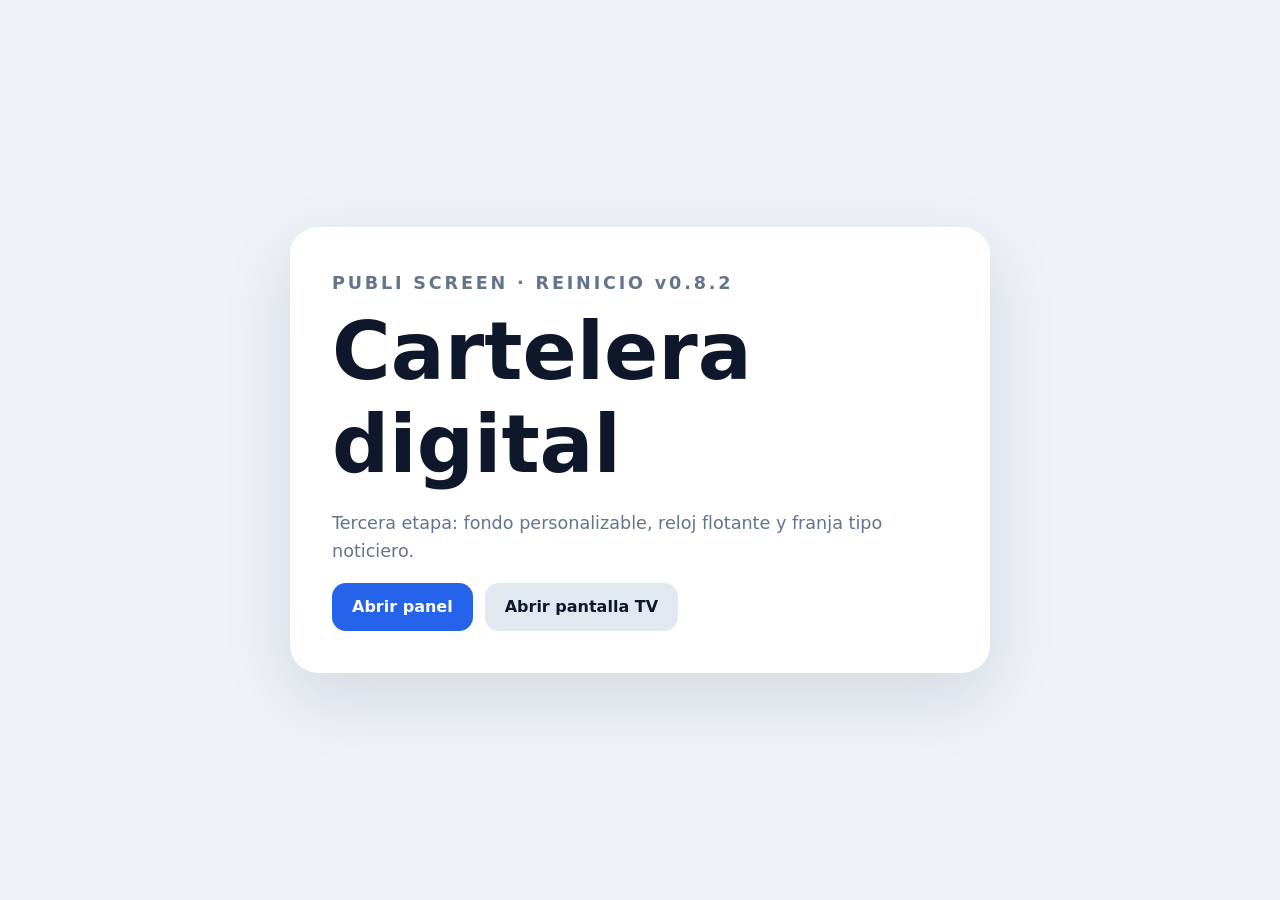
==== commit 5f9a0880: "Add files via upload" ====
--- a/index.html
+++ b/index.html
@@ -8,7 +8,7 @@
 </head>
 <body class="landing">
   <main class="landing-card">
-    <p class="eyebrow">PUBLI SCREEN · REINICIO v0.8.1</p>
+    <p class="eyebrow">PUBLI SCREEN · REINICIO v0.8.2</p>
     <h1>Cartelera digital</h1>
     <p>Tercera etapa: fondo personalizable, reloj flotante y franja tipo noticiero.</p>
     <div class="landing-actions">
